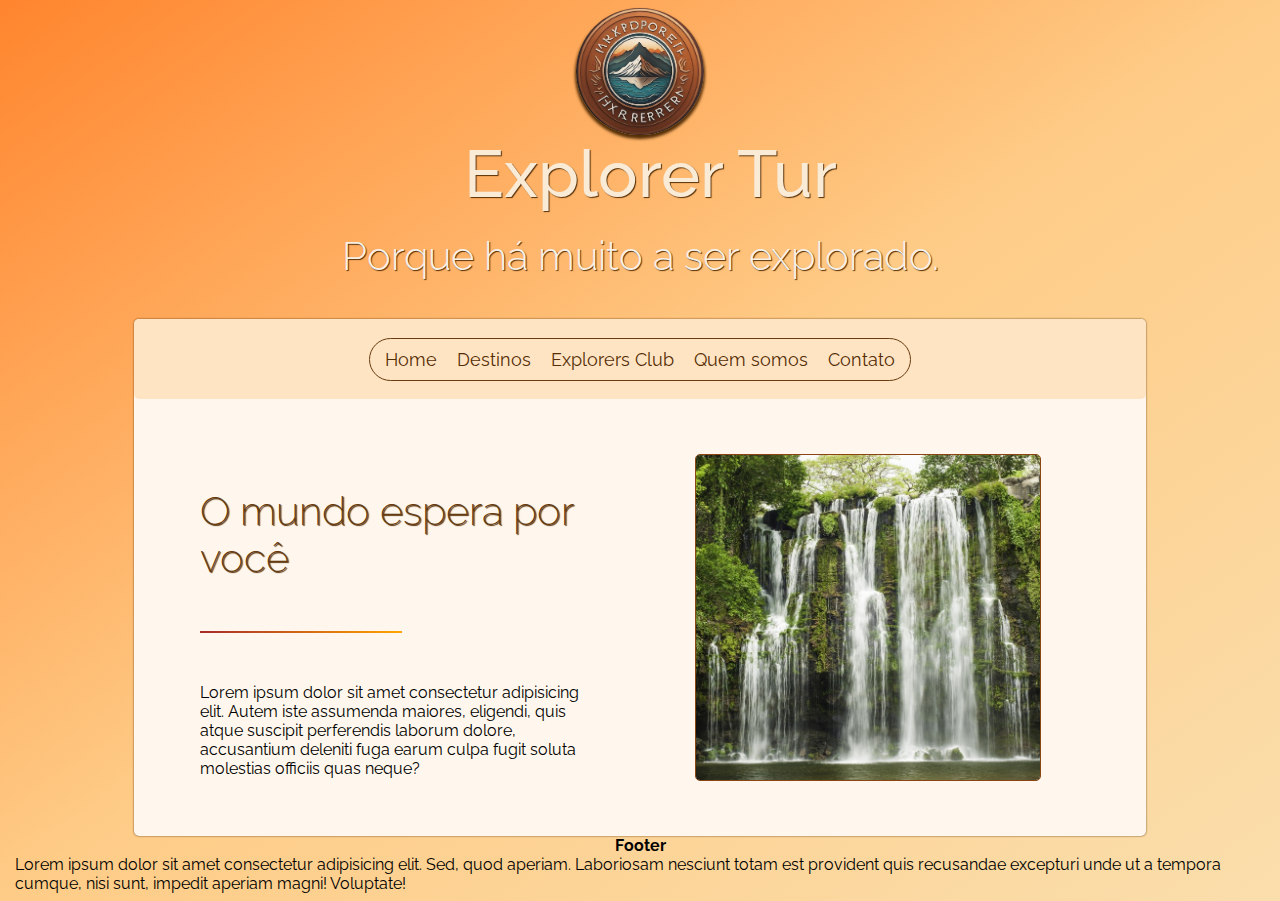
==== index.html @ 9e2aa5dc "Section 1" ====
<!DOCTYPE html>
<html lang="en">
<head>
  <meta charset="UTF-8">
  <meta http-equiv="X-UA-Compatible" content="IE=edge">
  <meta name="viewport" content="width=device-width, initial-scale=1.0">
  <link rel="preconnect" href="https://fonts.googleapis.com">
  <link rel="preconnect" href="https://fonts.gstatic.com" crossorigin>
  <link href="https://fonts.googleapis.com/css2?family=Raleway:ital,wght@0,100;0,200;0,300;0,400;0,500;0,600;0,700;1,100;1,200;1,300&display=swap" rel="stylesheet">
  <link rel = "stylesheet" href="style.css">
  <title>Exlplorer Tur, conectando destinos e exploradores</title>
</head>
<body>
  <header>
    <div class="caixalogo">
     <img class="logo" src="files/342042664.jpg" alt="Exlplorer Tur">
    </div>
    <h1>Explorer Tur</h1>
    <h3>Porque há muito a ser explorado.</h3>
    <!--<nav class="caixanav">
        <ul>
          <a href="index.html"><li>Home</li></a>
          <a href="destinos.html"><li>Destinos</li></a>
          <a href="ClubMak/clube.html"><li>Explorers Club</li></a>
          <a href="quemsomos.html"><li>Quem somos</li></a>
          <a href="contato.html"><li>Contato</li></a>
        </ul>
    </nav>-->
  </header> 
  <main>
    <div class="menutop">
      <nav class="caixanav">
        <ul>
          <a href="index.html"><li>Home</li></a>
          <a href="destinos.html"><li>Destinos</li></a>
          <a href="ClubMak/clube.html"><li>Explorers Club</li></a>
          <a href="quemsomos.html"><li>Quem somos</li></a>
          <a href="contato.html"><li>Contato</li></a>
        </ul>
    </nav>
    </div>
    <section class="sec1">
      <h2>O mundo espera por você</h2>
      <hr class="linha" width="50%">
      <p>
        Lorem ipsum dolor sit amet consectetur adipisicing elit. Autem iste assumenda maiores, eligendi, quis atque suscipit perferendis laborum dolore, accusantium deleniti fuga earum culpa fugit soluta molestias officiis quas neque?
      </p>
    </section>
    <section class="sec2">
      <div class="divimg1">
        <img class="img1sec2" src="files/costa-rica-a-opcaorec.jpeg">
      </div>
    </section>
  </main>
  <footer>
    <h4>Footer</h4>
    <p>Lorem ipsum dolor sit amet consectetur adipisicing elit. Sed, quod aperiam. Laboriosam nesciunt totam est provident quis recusandae excepturi unde ut a tempora cumque, nisi sunt, impedit aperiam magni! Voluptate!
    </p>
  </footer>
</body>
</html>
---- style.css ----
header {
    display: flex;
    flex-direction: column;
    align-items: center;
}

.caixalogo{
    display: flex;
    overflow: hidden;
    width: 20%;
    border-radius: 100%;
    box-shadow: 0 3px 3px 1px rgb(85, 46, 6);
}
.logo{
    width: 100%;
}
.caixanav {
    display: flex;
    align-items: center;
}

body {
    font-family: 'raleway', sans-serif;
    display: flex;
    flex-direction: column;
    align-items: center;
    background-image: linear-gradient(to top left, rgb(250, 222, 172), rgb(254, 204, 135), rgb(255, 133, 46));
    background-size: cover;
    margin: 8px;
}
.menutop {
    margin-bottom: 30px;
    display: flex;
    justify-content: center;
    background: bisque;
    border-radius: 5px;
    width: 100%;
    height: 80px;
   /* border: solid red; */
}
main {
    display: flex;
    max-width: 80%;
    margin-top: 40px;
    flex-wrap: wrap;
    justify-content: space-evenly;
    align-items: center;
    background: rgb(255, 247, 237);
    border-radius: 5px;
    box-shadow: 0 0 2px rgb(85, 46, 6);
}
a {
    text-decoration: none;
    color:rgb(85, 46, 6)
}
li:hover{
    background-color: rgb(102, 56, 9);
    border-radius: 15px;
    color: antiquewhite;
    transition: 100ms;
}
li:active {
    color:yellow;
    background-color:cornflowerblue;
    transition: 100ms;
}
/*
h3, h2, h4, h5, p, nav {
    font-family: Arial, Helvetica, sans-serif;
}*/
/*nav {
    display: flex;
    font-size: 14px;
    border: solid red;
}*/
ul {
    padding: 5px;
    list-style-type: none;
    display: flex;
    flex-wrap: wrap;
    border-radius: 25px;
    border: solid rgb(103, 59, 15);
    border-width: 1px;
}
li {
    font-size: 18px;
    padding-top: 3px;
    padding-bottom: 3px;
    padding-left: 5px;
    padding-right: 5px;
    color: rgb(85, 46, 6);
    margin-top: 2px;
    margin-bottom: 2px;
    margin-left: 5px;
    margin-right: 5px;
}
.sec1 {
    margin: 25px;
    display: flex;
    flex-direction: column;
    width: 40%;
    height: auto;
}

.linha {
    border: 0;
    height: 2px;
    background-image: linear-gradient(to right, brown, orange);
    margin-top: 50px;
    margin-bottom: 50px;
}
/*
.imgsec1 {
    max-width: 100%;
}*/

.img1sec2 {
    max-width: 100%;
}
/*
.img2sec2 {
    max-width: 100%;
}*/

.sec2 {
    margin: 15px;
    padding: 10px;
    display: flex;
    justify-content: space-between;
    flex-wrap: wrap;
    width: 40%;
    height: auto;
}

.divimg1{
    display: flex;
    margin-bottom: 30px;
    width: 90%;
    height: fit-content;
    border-radius: 5px;
    border: solid saddlebrown;
    border-width: 1px;
    overflow: hidden;
}
/*
.divimg2{
    display: flex;
    margin-bottom: 30px;
    width: 45%;
    height: fit-content;
    border-radius: 15px;
    border: solid rgb(85, 46, 6);
    overflow: hidden;
}*/

/*Destinos*/

/* .dest1 {
    margin: 20px;
    display: flex;
    border: solid green;
    width: 250px;
    height: 400px;
    border-radius: 15px;
}
.dest2 {
    margin: 20px;
    display: flex;
    border: solid green;
    width: 250px;
    height: 400px;
    border-radius: 15px;
}
.dest3 {
    margin: 20px;
    display: flex;
    border: solid green;
    width: 250px;
    height: 400px;
    border-radius: 15px;
} */



/* Carousel*/

* {
    margin: 0;
    padding: 0;
    box-sizing: border-box;
}

.container{
    position: relative;
    padding: 15px;
    max-width: 650px;
    margin: 0 auto;
}

.galeria-wrapper {
    overflow-x: auto;
  }

.galeria {
display: flex;
flex-flow: row nowrap;
gap: 15px;
}

.arrow-left,
.arrow-right {
    position: absolute;
    top: 0;
    left: 0;
    right: auto;
    bottom: 0;
    font-size: 20px;
    line-height: 250px;
    width: 40px;
    color: #b0b68d;
    cursor: pointer;
    border: none;
    background: linear-gradient(to left,transparent 0%, black 200);
}

.arrow-right {
    left: auto;
    right: 0;
    background: linear-gradient(to right,transparent 0%, black 200);
    opacity: 0.1;
    transition: all 600ms ease-in-out;
}

.arrow-left:hover, 
    .arrow-right:hover{
    opacity: 5;
    }

.item {
    width: 350px;
    height: 320px;
    flex-shrink: 0;
    transition: all 600ms ease-in-out;
    opacity: 0.3;
    
}

.current-item {
    opacity: 1;
  }

  .galeria-wrapper::-webkit-scrollbar {
    display: none;
  }

/* fim carousel */

.quemsomos {
    margin: 20px;
    padding: 20px;
    display: flex;
    flex-direction: column;
    width: 50%;
    height: auto;
    border-radius: 15px;
    border: solid saddlebrown;
}

.imgqs {
    margin-bottom: 20px;
}

.contato {
    display: flex;
    flex-direction: column;
    margin-top: 40px;
    flex-wrap: wrap;
    justify-content: center;
    align-items: flex-start;
}

.titcont {
    margin-left: 15px;
    padding: 20px;
}

/*Form contato */

form {
    font-size: 15px;
    margin: 20px;
    padding: 15px;
    background-color: rgb(171, 77, 43);
    max-width: 500px;
    border-radius: 15px;
}

h1 {
    font-size: 66px;
    font-weight: 500;
    margin-bottom: 20px;
    margin-left: 20px;
    color: antiquewhite;
    text-shadow: 1px 1px 1px rgb(85, 46, 6);
}
h2 {
    font-size: 40px;
    font-weight: 200;
    color: rgb(103, 59, 15);
    text-shadow: 1px 1px 1px rgb(85, 46, 6);
}
h3 {
    font-size: 40px;
    font-weight: 300;
    color: rgb(247, 240, 230);
    text-shadow: 1px 1px 1px rgb(85, 46, 6);
}

input, textarea {
    width: 200px;
    padding: 10px;
    color: black;
    margin-left: 20px;
    margin-top: 10px;
    border-radius: 5px;
    border-radius: 5px;
    border: 1px solid;
}

input:hover, textarea:hover, input:focus, textarea:focus {
    border-color: #000066;
    box-shadow: 5px 0px 9px cornflowerblue;
    background-color: gold;
    color: black;
    font-weight: bold;
}

.enviar {
    background-color: antiquewhite;
    height: 40px;
    width: 100px;
    font-weight: bold;
    border-radius: 5px;
    -webkit-border-radius: 5px;
    -moz-border-radius: 5px;
    border: 1px solid;
    color: black;
}

textarea {
    width: 400px;
    height: 120px;
    line-height: 20px;
    max-width: 400px;
}

form label {
    margin-left: 20px;
    color: #FFFFFF;
    font-weight: bold;
}

/* Fim form contato*/

footer {
    display: flex;
    flex-direction: column;
    align-items: center;
    max-width: 1250px;
    display: flex;
}
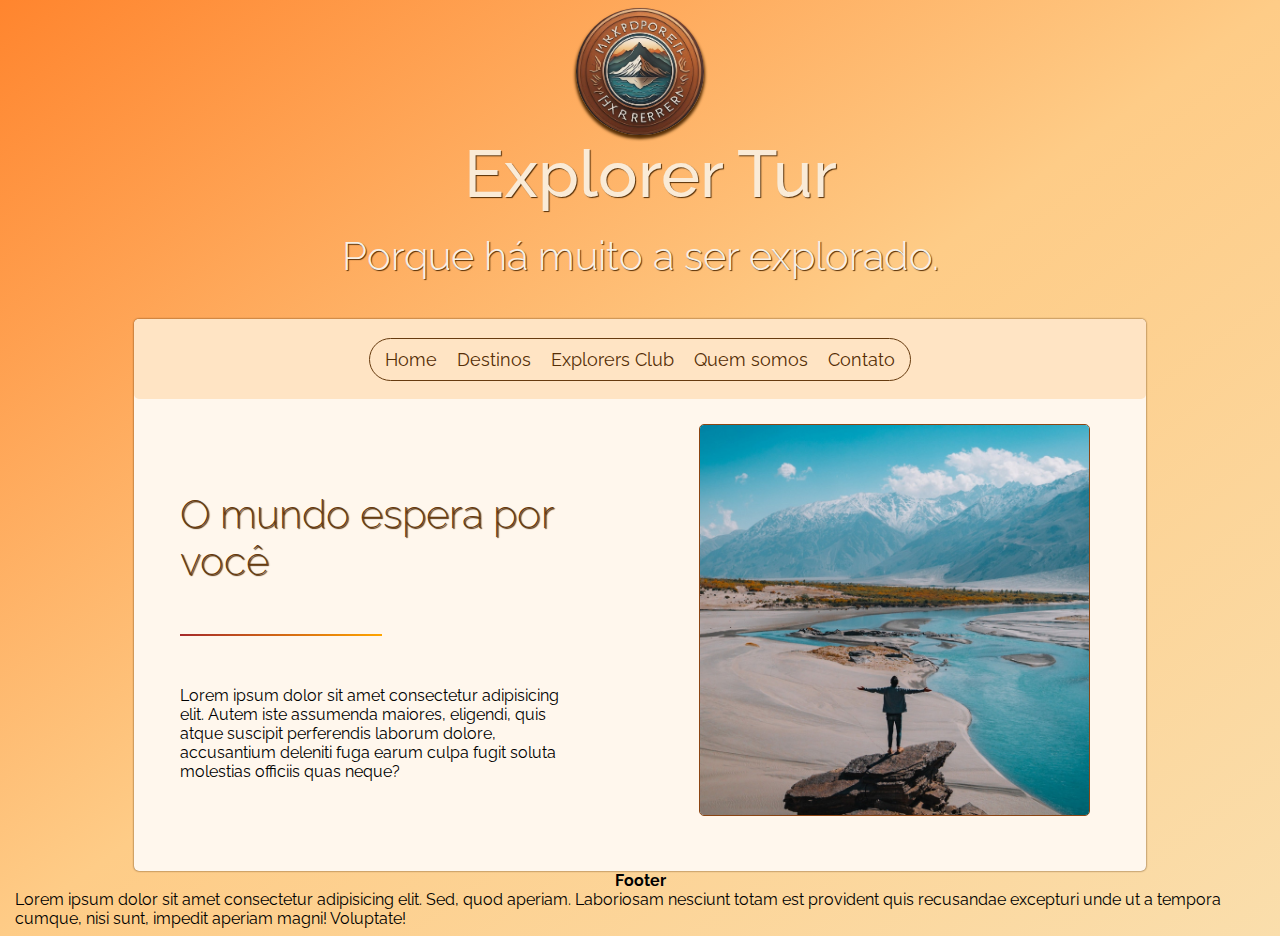
==== commit 98b81613: "Novo conteúdo" ====
--- a/index.html
+++ b/index.html
@@ -48,7 +48,7 @@
     </section>
     <section class="sec2">
       <div class="divimg1">
-        <img class="img1sec2" src="files/costa-rica-a-opcaorec.jpeg">
+        <img class="img1sec2" src="files/nature-2990060quad.jpg">
       </div>
     </section>
   </main>
--- a/style.css
+++ b/style.css
@@ -29,7 +29,6 @@
     margin: 8px;
 }
 .menutop {
-    margin-bottom: 30px;
     display: flex;
     justify-content: center;
     background: bisque;
@@ -95,7 +94,7 @@
     margin-right: 5px;
 }
 .sec1 {
-    margin: 25px;
+    margin: 15px;
     display: flex;
     flex-direction: column;
     width: 40%;
@@ -126,9 +125,9 @@
     margin: 15px;
     padding: 10px;
     display: flex;
-    justify-content: space-between;
+    justify-content: flex-end;
     flex-wrap: wrap;
-    width: 40%;
+    width: 45%;
     height: auto;
 }
 
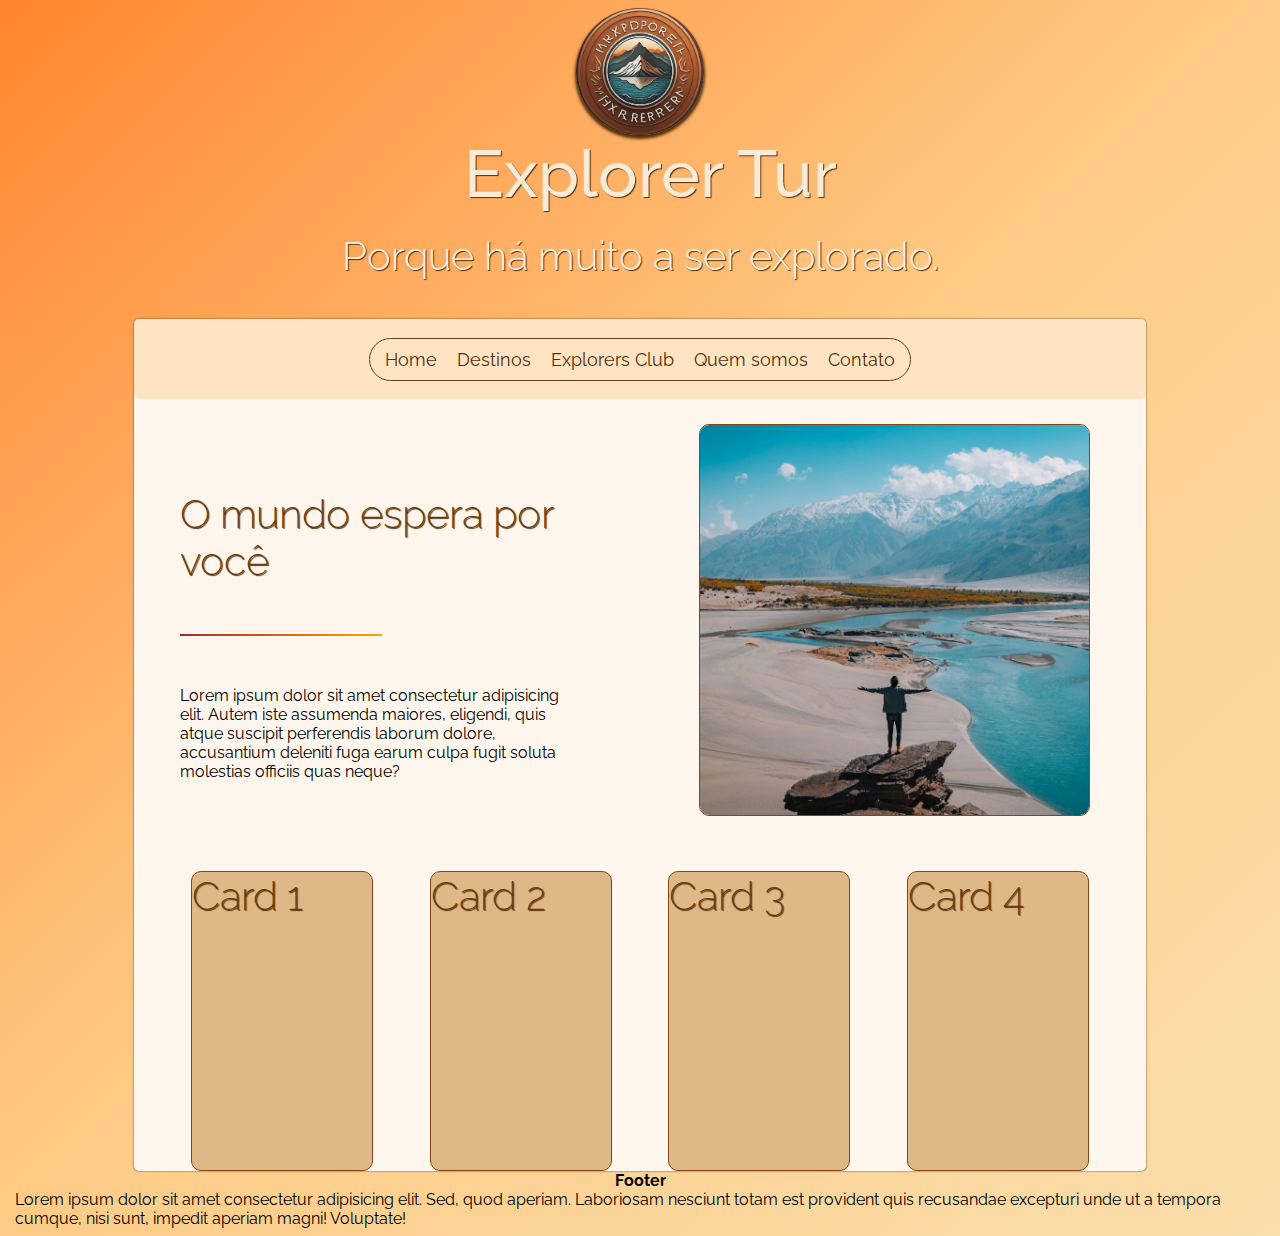
==== commit 2bffec97: "Cards" ====
--- a/index.html
+++ b/index.html
@@ -37,7 +37,7 @@
           <a href="quemsomos.html"><li>Quem somos</li></a>
           <a href="contato.html"><li>Contato</li></a>
         </ul>
-    </nav>
+     </nav>
     </div>
     <section class="sec1">
       <h2>O mundo espera por você</h2>
@@ -48,7 +48,21 @@
     </section>
     <section class="sec2">
       <div class="divimg1">
-        <img class="img1sec2" src="files/nature-2990060quad.jpg">
+        <img class="img1sec2" src="files/nature-2990060quad.jpg" alt ="O mundo te espera">
+      </div>
+    </section>
+    <section class="sec3">
+      <div class="divsec3">
+        <h2>Card 1</h2>
+      </div>
+      <div class="divsec3">
+        <h2>Card 2</h2>
+      </div>
+      <div class="divsec3">
+        <h2>Card 3</h2>
+      </div>
+      <div class="divsec3">
+        <h2>Card 4</h2>
       </div>
     </section>
   </main>
--- a/style.css
+++ b/style.css
@@ -136,10 +136,26 @@
     margin-bottom: 30px;
     width: 90%;
     height: fit-content;
-    border-radius: 5px;
+    border-radius: 10px;
     border: solid saddlebrown;
     border-width: 1px;
     overflow: hidden;
+}
+
+.sec3 {
+    display: flex;
+    justify-content: space-evenly;
+    width: 100%;
+}
+
+.divsec3 {
+    display: flex;
+    background: burlywood;
+    width: 18%;
+    height: 300px;
+    border: solid saddlebrown;
+    border-width: 1px;
+    border-radius: 10px;
 }
 /*
 .divimg2{
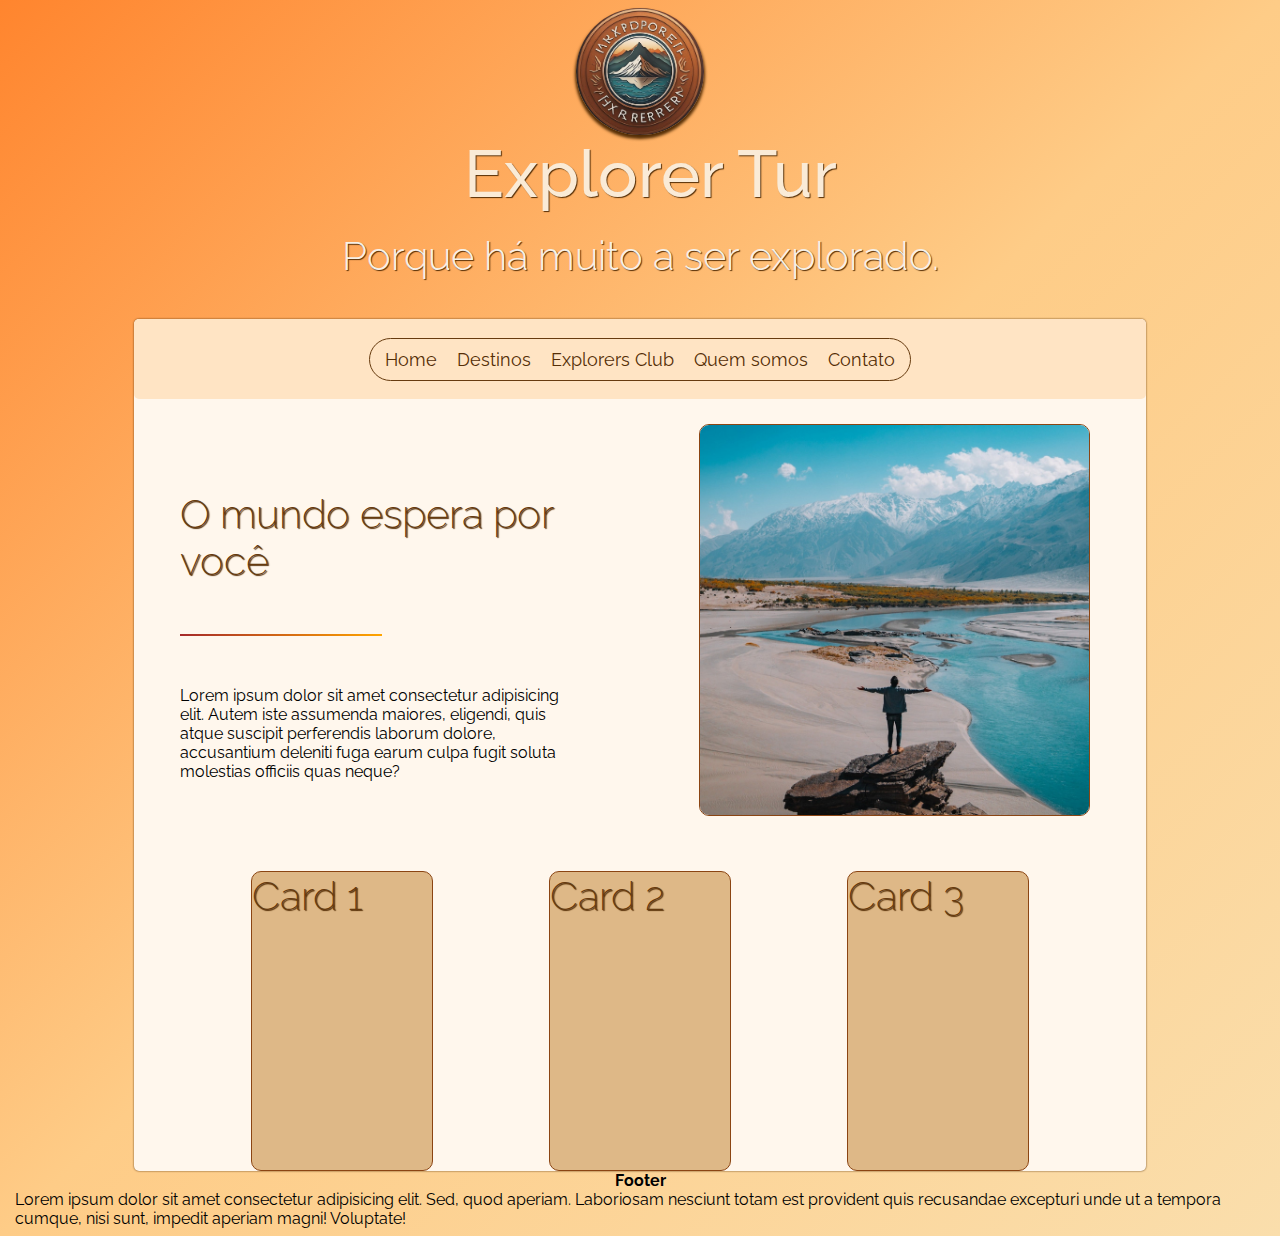
==== commit 2803e813: "Link" ====
--- a/index.html
+++ b/index.html
@@ -1,5 +1,5 @@
 <!DOCTYPE html>
-<html lang="en">
+<html lang="ptbr">
 <head>
   <meta charset="UTF-8">
   <meta http-equiv="X-UA-Compatible" content="IE=edge">
@@ -33,7 +33,7 @@
         <ul>
           <a href="index.html"><li>Home</li></a>
           <a href="destinos.html"><li>Destinos</li></a>
-          <a href="ClubMak/clube.html"><li>Explorers Club</li></a>
+          <a href="explorersclub.html"><li>Explorers Club</li></a>
           <a href="quemsomos.html"><li>Quem somos</li></a>
           <a href="contato.html"><li>Contato</li></a>
         </ul>
@@ -61,9 +61,6 @@
       <div class="divsec3">
         <h2>Card 3</h2>
       </div>
-      <div class="divsec3">
-        <h2>Card 4</h2>
-      </div>
     </section>
   </main>
   <footer>
--- a/style.css
+++ b/style.css
@@ -156,6 +156,15 @@
     border: solid saddlebrown;
     border-width: 1px;
     border-radius: 10px;
+}
+
+.sec1exp {
+    display: flex;
+    flex-wrap: wrap;
+    justify-content: center;
+    align-items: center;
+    width: 100em;
+    height: 700px;
 }
 /*
 .divimg2{
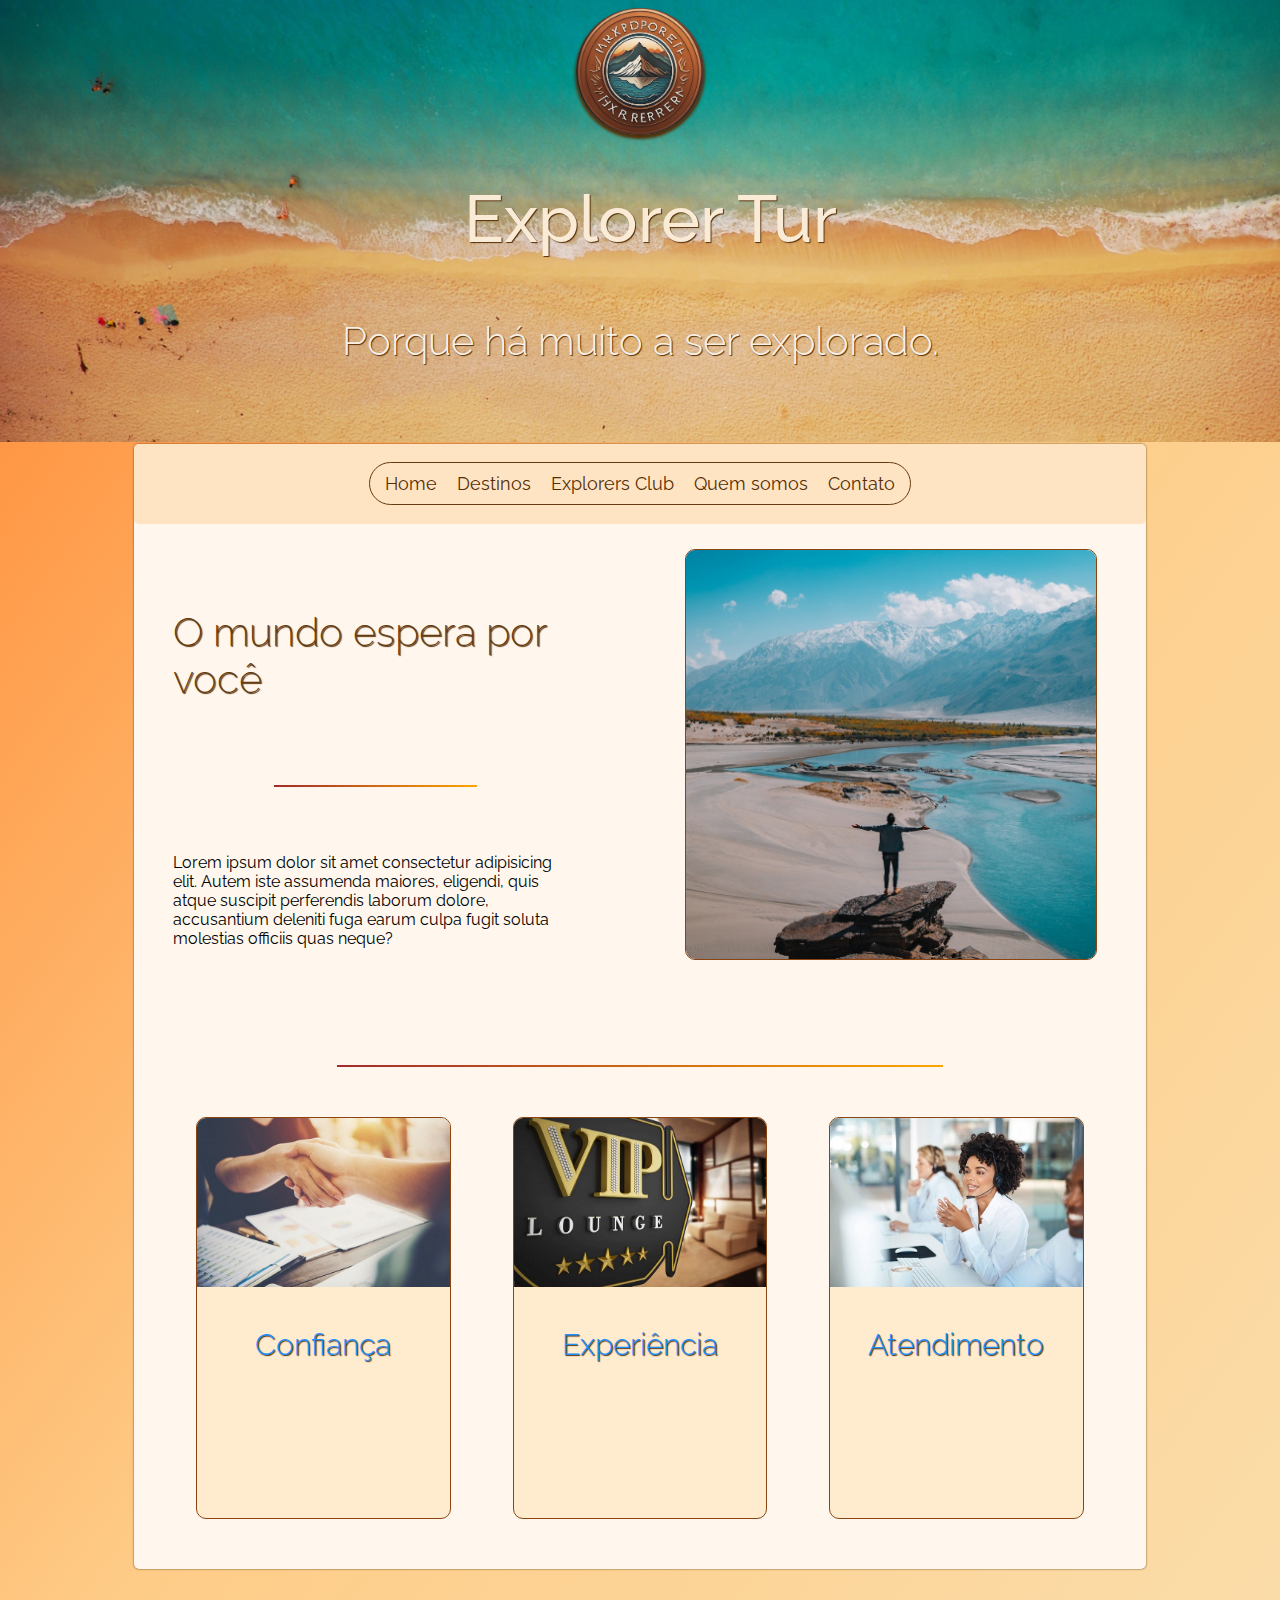
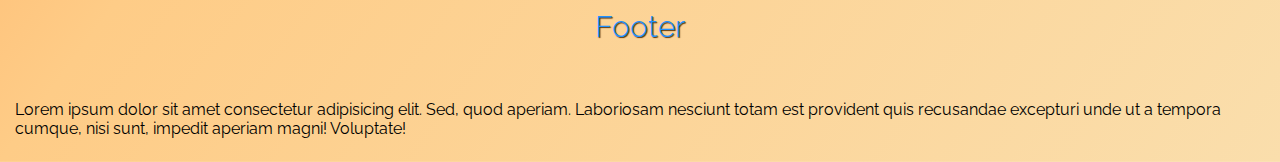
==== commit e511b928: "Cards" ====
--- a/index.html
+++ b/index.html
@@ -48,18 +48,22 @@
     </section>
     <section class="sec2">
       <div class="divimg1">
-        <img class="img1sec2" src="files/nature-2990060quad.jpg" alt ="O mundo te espera">
+        <img class="img1sec2" src="files/nature-2990060quad.jpg" alt="O mundo te espera">
       </div>
     </section>
+    <hr class="linha" width="60%">
     <section class="sec3">
       <div class="divsec3">
-        <h2>Card 1</h2>
+        <img class="imgcard" src="files/Veja-como-facilitar.jpg" alt="Confiança">
+        <h4>Confiança</h4>
       </div>
       <div class="divsec3">
-        <h2>Card 2</h2>
+        <img class="imgcard" src="files/sala-vip-aeroportord.png" alt="Experiência">
+        <h4>Experiência</h4>
       </div>
       <div class="divsec3">
-        <h2>Card 3</h2>
+        <img class="imgcard" src="files/Atendimento.jpg" alt="Atendimento">
+        <h4>Atendimento</h4>
       </div>
     </section>
   </main>
--- a/style.css
+++ b/style.css
@@ -24,8 +24,10 @@
     display: flex;
     flex-direction: column;
     align-items: center;
-    background-image: linear-gradient(to top left, rgb(250, 222, 172), rgb(254, 204, 135), rgb(255, 133, 46));
-    background-size: cover;
+    background-image: url(files/beach-832346rec2.jpg), linear-gradient(to top left, rgb(250, 222, 172), rgb(254, 204, 135), rgb(255, 133, 46));;
+    background-size: contain;
+    background-repeat: no-repeat;
+    background-position: top, bottom;
     margin: 8px;
 }
 .menutop {
@@ -150,12 +152,20 @@
 
 .divsec3 {
     display: flex;
-    background: burlywood;
-    width: 18%;
-    height: 300px;
+    flex-direction: column;
+    margin-bottom: 50px;
+    align-items: center;
+    background: blanchedalmond;
+    width: 25%;
+    height: 400px;
     border: solid saddlebrown;
     border-width: 1px;
     border-radius: 10px;
+    overflow: hidden;
+}
+
+.imgcard {
+    max-width: 100%;
 }
 
 .sec1exp {
@@ -208,11 +218,11 @@
 
 /* Carousel*/
 
-* {
+/* {
     margin: 0;
     padding: 0;
     box-sizing: border-box;
-}
+}*/
 
 .container{
     position: relative;
@@ -340,6 +350,13 @@
     text-shadow: 1px 1px 1px rgb(85, 46, 6);
 }
 
+h4 {
+    font-size: 30px;
+    font-weight: 300;
+    color:dodgerblue;
+    text-shadow: 1px 1px 1px rgb(85, 46, 6);
+}
+
 input, textarea {
     width: 200px;
     padding: 10px;
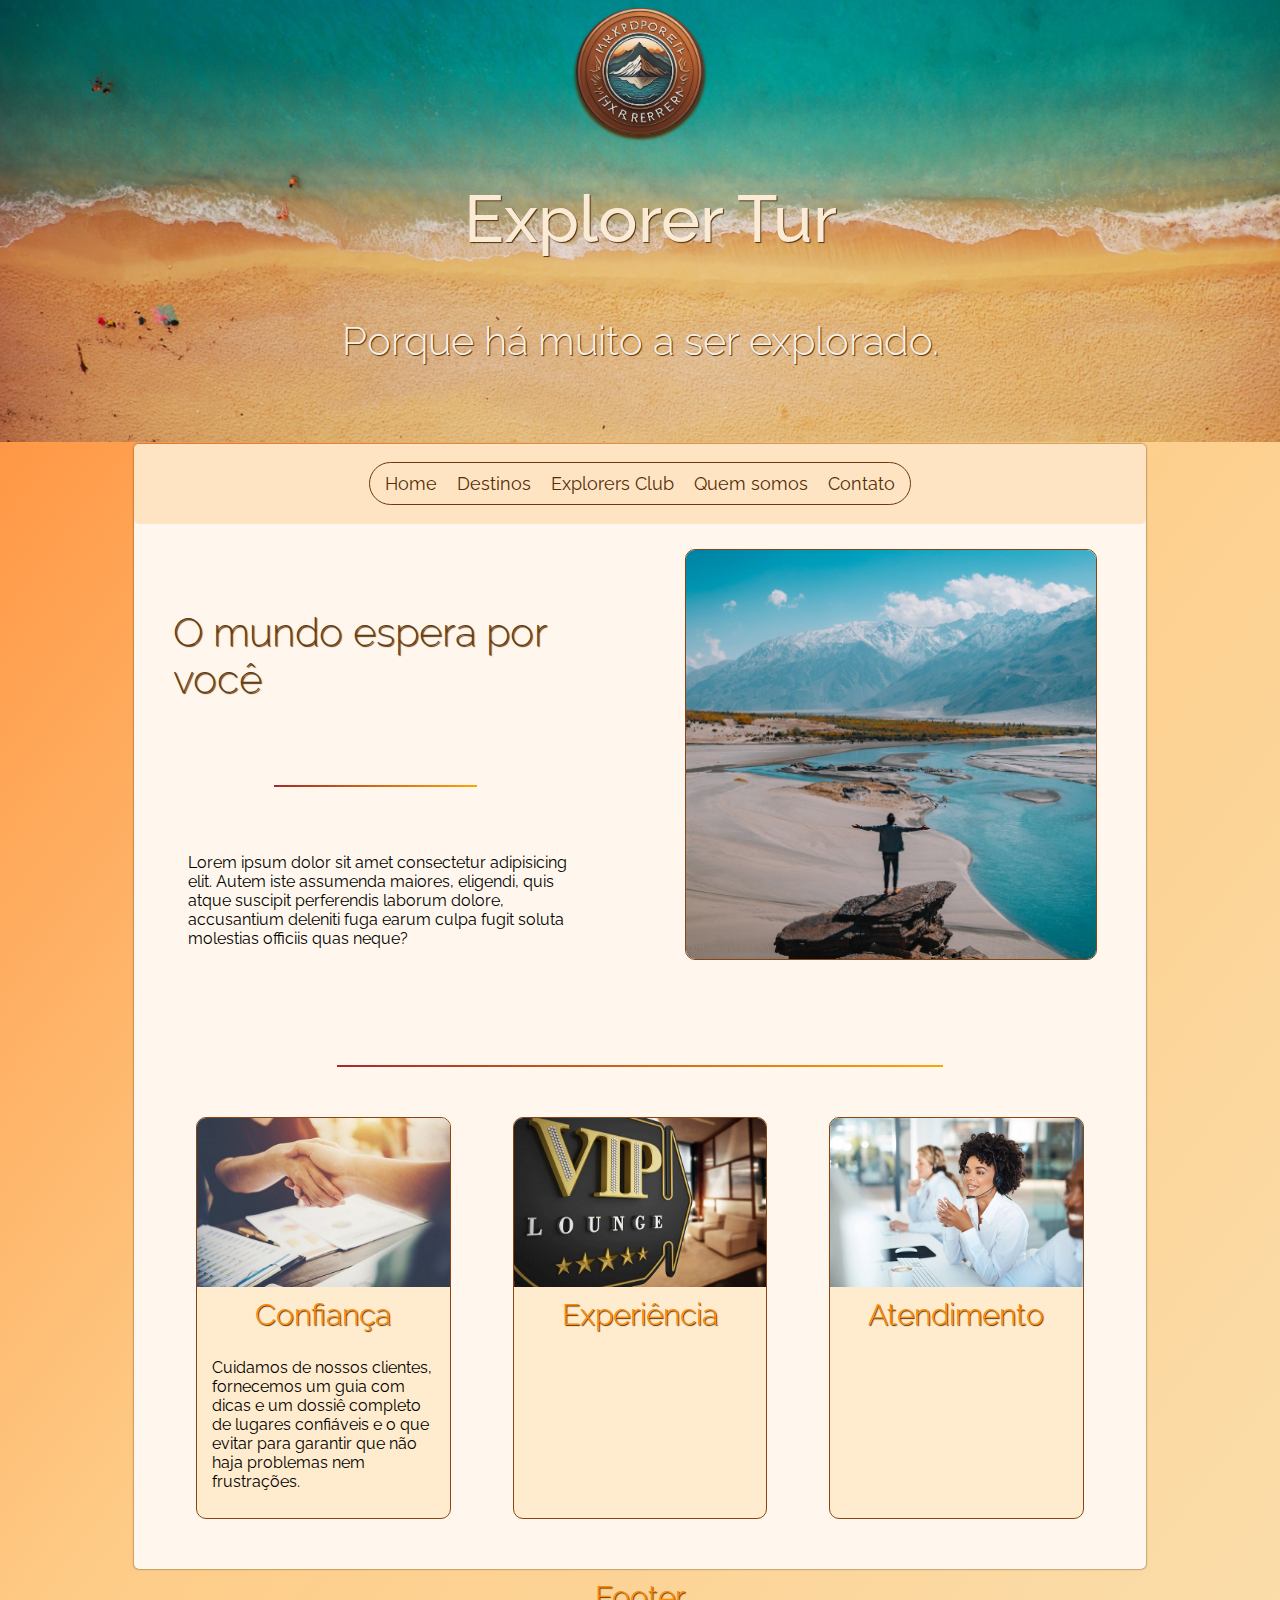
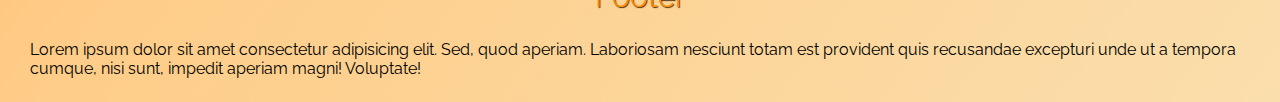
==== commit 514969bb: "TextoCard1" ====
--- a/index.html
+++ b/index.html
@@ -56,6 +56,9 @@
       <div class="divsec3">
         <img class="imgcard" src="files/Veja-como-facilitar.jpg" alt="Confiança">
         <h4>Confiança</h4>
+        <p>
+          Cuidamos de nossos clientes, fornecemos um guia com dicas e um dossiê completo de lugares confiáveis e o que evitar para garantir que não haja problemas nem frustrações.
+        </p>
       </div>
       <div class="divsec3">
         <img class="imgcard" src="files/sala-vip-aeroportord.png" alt="Experiência">
--- a/style.css
+++ b/style.css
@@ -351,10 +351,18 @@
 }
 
 h4 {
+    margin: 10px;
     font-size: 30px;
     font-weight: 300;
-    color:dodgerblue;
+    color: darkorange;
     text-shadow: 1px 1px 1px rgb(85, 46, 6);
+}
+
+p {
+    display: flex;
+    align-self:center;
+    margin-left: 15px;
+    margin-right: 10px;
 }
 
 input, textarea {
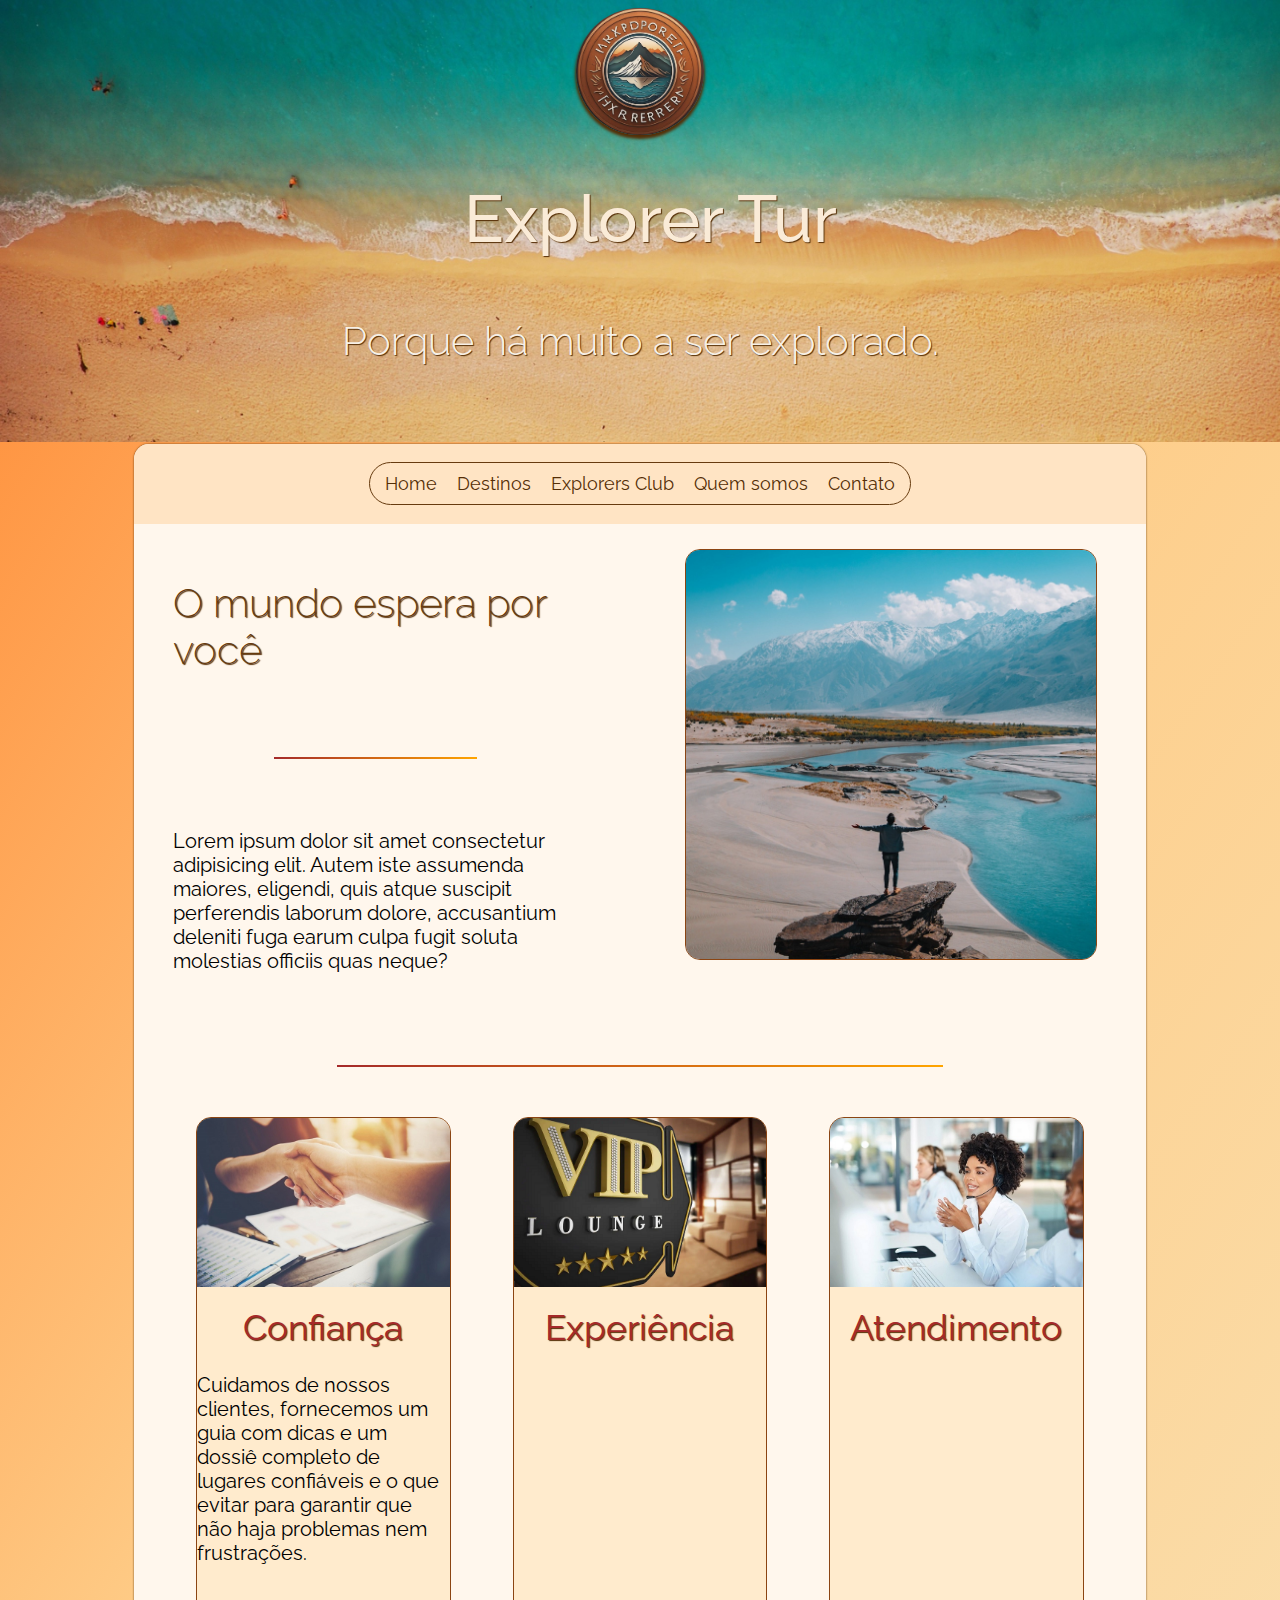
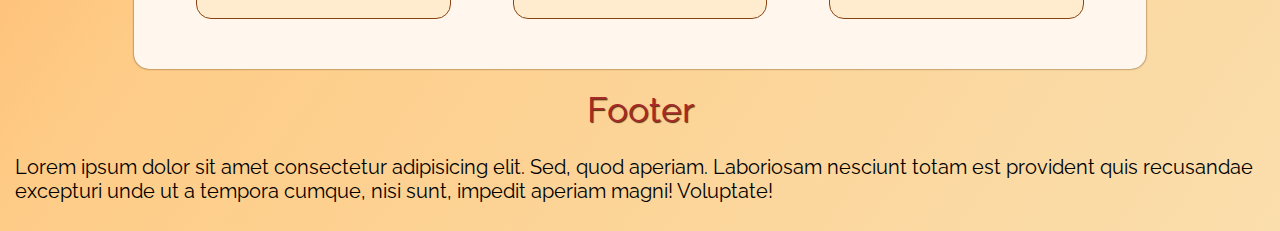
==== commit 5b5661c5: "Ajustes gerais" ====
--- a/index.html
+++ b/index.html
@@ -17,15 +17,6 @@
     </div>
     <h1>Explorer Tur</h1>
     <h3>Porque há muito a ser explorado.</h3>
-    <!--<nav class="caixanav">
-        <ul>
-          <a href="index.html"><li>Home</li></a>
-          <a href="destinos.html"><li>Destinos</li></a>
-          <a href="ClubMak/clube.html"><li>Explorers Club</li></a>
-          <a href="quemsomos.html"><li>Quem somos</li></a>
-          <a href="contato.html"><li>Contato</li></a>
-        </ul>
-    </nav>-->
   </header> 
   <main>
     <div class="menutop">
--- a/style.css
+++ b/style.css
@@ -34,7 +34,8 @@
     display: flex;
     justify-content: center;
     background: bisque;
-    border-radius: 5px;
+    border-top-left-radius: 15px;
+    border-top-right-radius: 15px;
     width: 100%;
     height: 80px;
    /* border: solid red; */
@@ -47,7 +48,7 @@
     justify-content: space-evenly;
     align-items: center;
     background: rgb(255, 247, 237);
-    border-radius: 5px;
+    border-radius: 15px;
     box-shadow: 0 0 2px rgb(85, 46, 6);
 }
 a {
@@ -138,7 +139,7 @@
     margin-bottom: 30px;
     width: 90%;
     height: fit-content;
-    border-radius: 10px;
+    border-radius: 15px;
     border: solid saddlebrown;
     border-width: 1px;
     overflow: hidden;
@@ -157,10 +158,10 @@
     align-items: center;
     background: blanchedalmond;
     width: 25%;
-    height: 400px;
+    height: 500px;
     border: solid saddlebrown;
     border-width: 1px;
-    border-radius: 10px;
+    border-radius: 15px;
     overflow: hidden;
 }
 
@@ -176,6 +177,76 @@
     width: 100em;
     height: 700px;
 }
+
+.destinos {
+    margin: 0 auto;
+    width: 100em;
+    padding: 30px;
+}
+
+.galeria {
+    display: grid;
+    gap: 25px;
+    grid-template-columns: repeat(auto-fit, minmax(300px, 1fr));
+}
+
+.box {
+    display: grid;
+    place-items: center;
+    border-radius: 15px;
+    aspect-ratio: 1/1;
+    background-color: bisque;
+    border: solid 1px brown;
+    overflow: hidden;
+    padding: 15px;
+    padding-right: 18px;
+}
+
+.desc {
+    display: none;
+}
+
+.caixaimg {
+    display: flex;
+    margin-top: 30px;
+    width: 100%;
+    border-radius: 10px;
+    border: solid 1px saddlebrown;
+    overflow: hidden;
+}
+.caixaimg img {
+    display: flex;
+    width: 100%;
+}
+.imgdest:target{
+    display:flex;
+    position: fixed;
+    width: 85%;
+    top: 7%;
+    left: 7%;
+    background: bisque;
+    border: solid 10px antiquewhite;
+    border-radius: 10px;
+}
+
+.imgdest:target .caixaimg{
+    margin: 0;
+    display: flex;
+    width: 100%;
+}
+
+.imgdest:target .desc{
+    display: block;
+    display: flex;
+    padding: 20px;
+    flex-direction: column;
+    align-items: center;
+    justify-content: space-evenly;
+    text-align: center;
+    width: 25%;
+}
+
+
 /*
 .divimg2{
     display: flex;
@@ -224,6 +295,7 @@
     box-sizing: border-box;
 }*/
 
+/*
 .container{
     position: relative;
     padding: 15px;
@@ -291,13 +363,15 @@
 
 .quemsomos {
     margin: 20px;
+    margin-top: 50px;
     padding: 20px;
     display: flex;
     flex-direction: column;
     width: 50%;
     height: auto;
     border-radius: 15px;
-    border: solid saddlebrown;
+    border: 1px solid saddlebrown;
+    background: antiquewhite;
 }
 
 .imgqs {
@@ -351,18 +425,16 @@
 }
 
 h4 {
-    margin: 10px;
-    font-size: 30px;
-    font-weight: 300;
-    color: darkorange;
+    margin: 5px;
+    margin-top: 20px;
+    font-size: 35px;
+    font-weight: 400;
+    color: brown;
     text-shadow: 1px 1px 1px rgb(85, 46, 6);
 }
 
 p {
-    display: flex;
-    align-self:center;
-    margin-left: 15px;
-    margin-right: 10px;
+    font-size: 20px;
 }
 
 input, textarea {
@@ -409,6 +481,37 @@
     font-weight: bold;
 }
 
+/*Dinânicos*/
+
+.required-popup::after {
+    content: "*Campo obrigatório";
+    position: absolute;
+    top: 0;
+    right: 0;
+    color: #DFDFDF;
+    font-size: .65rem;
+    padding: .2rem .3rem;
+    width: auto;
+    display: block;
+    background-color: #202020;
+  }
+  
+  input.error {
+    border: solid 2px #992020;
+    background-color: #CCBBBB;
+    color: #662020;
+  }
+  
+  input.correct {
+    background-color: #BBCCBB;
+    border: solid 2px #206620;
+    color: #206620;
+  }
+  
+  .visible {
+    display: none;
+  }
+
 /* Fim form contato*/
 
 footer {
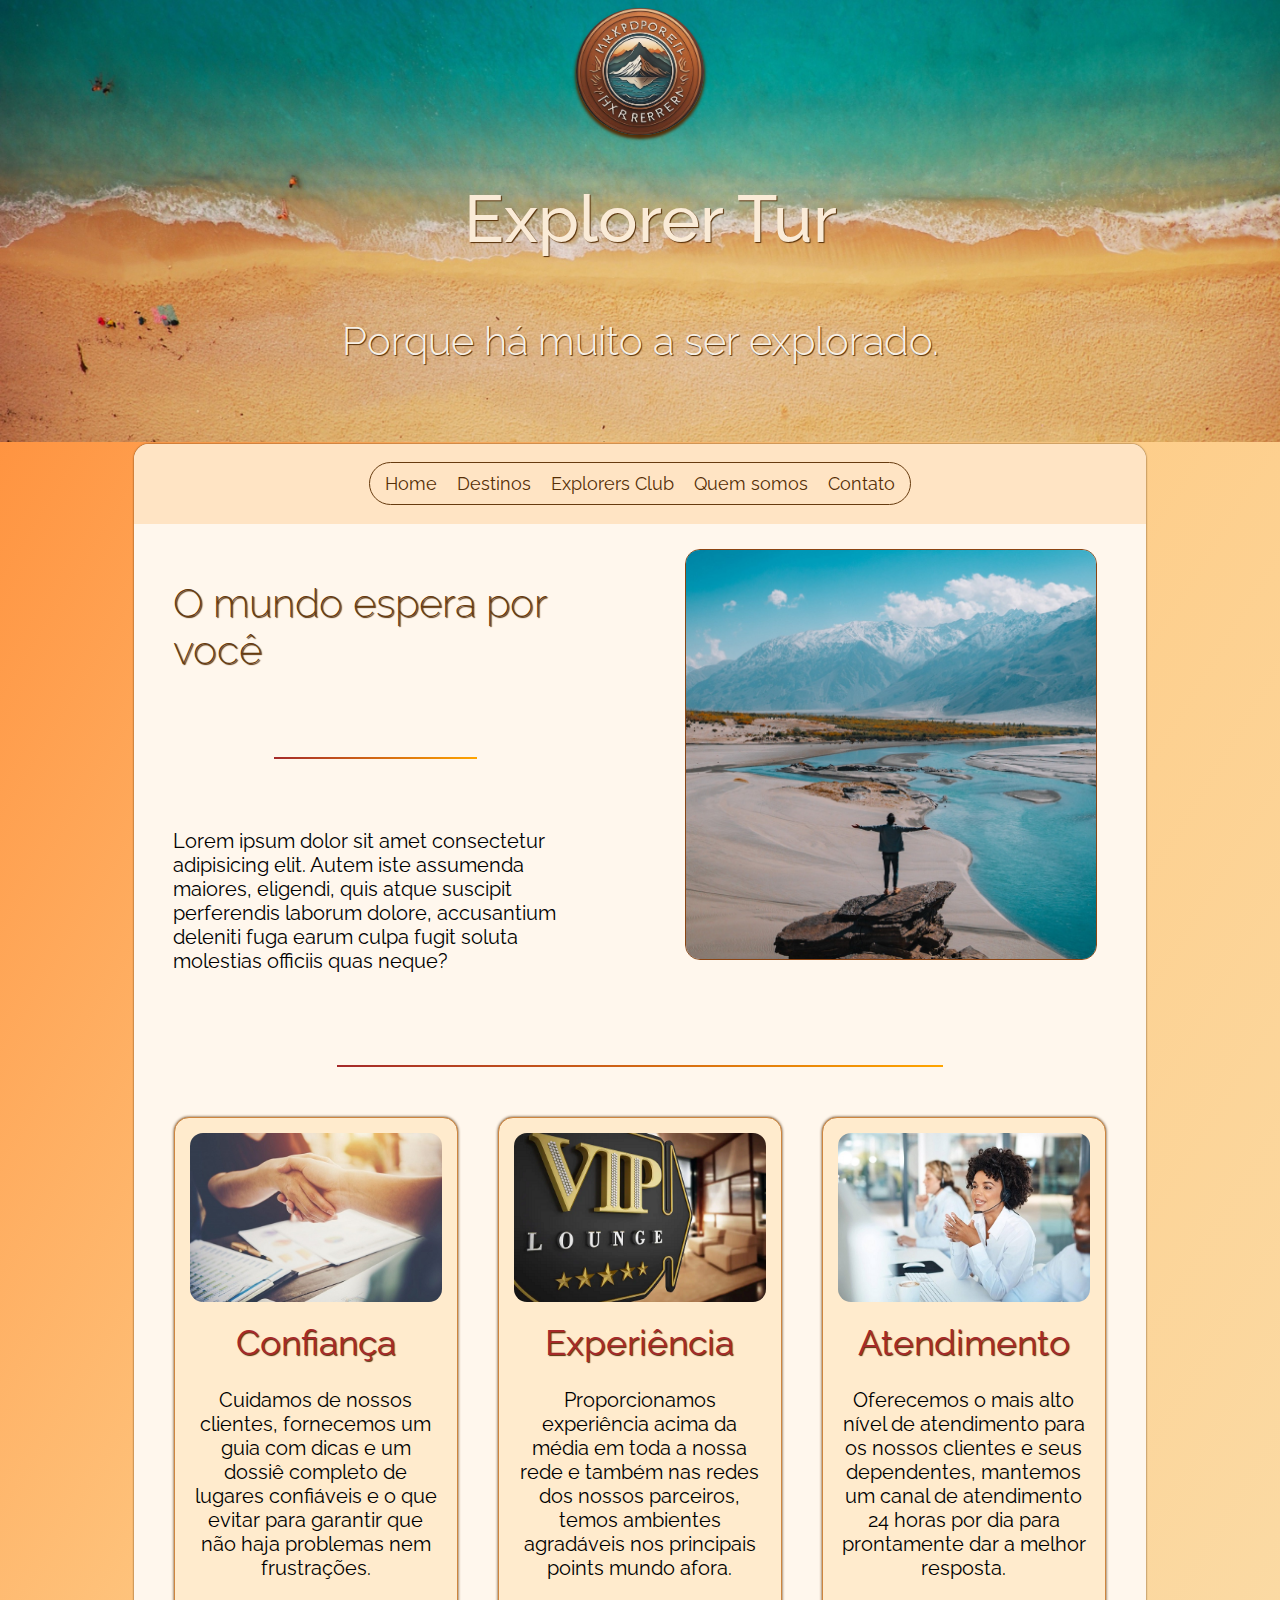
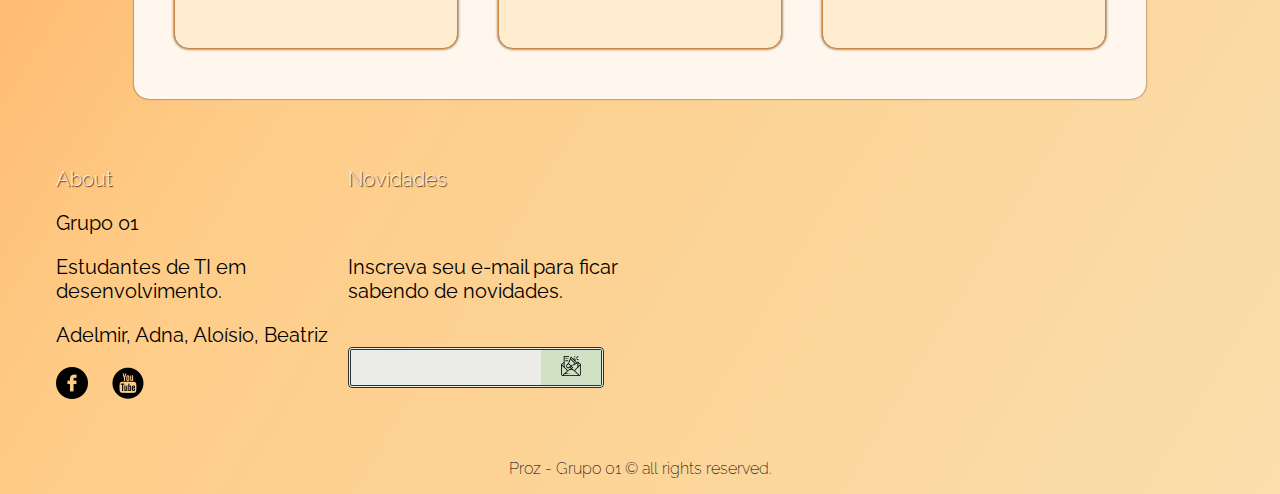
==== commit cd2b39d5: "Ajustes finais" ====
--- a/index.html
+++ b/index.html
@@ -54,17 +54,51 @@
       <div class="divsec3">
         <img class="imgcard" src="files/sala-vip-aeroportord.png" alt="Experiência">
         <h4>Experiência</h4>
+        <p>
+          Proporcionamos experiência acima da média em toda a nossa rede e também nas redes dos nossos parceiros, temos ambientes agradáveis nos principais points mundo afora.
+        </p>
       </div>
       <div class="divsec3">
         <img class="imgcard" src="files/Atendimento.jpg" alt="Atendimento">
         <h4>Atendimento</h4>
+        <p>
+          Oferecemos o mais alto nível de atendimento para os nossos clientes e seus dependentes, mantemos um canal de atendimento 24 horas por dia para prontamente dar a melhor resposta. 
+        </p>
       </div>
     </section>
   </main>
   <footer>
-    <h4>Footer</h4>
-    <p>Lorem ipsum dolor sit amet consectetur adipisicing elit. Sed, quod aperiam. Laboriosam nesciunt totam est provident quis recusandae excepturi unde ut a tempora cumque, nisi sunt, impedit aperiam magni! Voluptate!
-    </p>
-  </footer>
+    <div id="footer_content">
+        <div id="footer_contacts">
+            <h3 class="titulofooter">About</h3>
+            <p class="footer__contacts_name">Grupo 01</p>
+            <p class="footer__contacts_descri">Estudantes de TI em desenvolvimento.</p>
+            <p class="footer__contacts_text">Adelmir, Adna, Aloísio, Beatriz </p>
+
+            <div id="footer_social_media">
+                <a href="#"><img src="./imagens/facebook.png"/></a>
+                <a href="#"><img src="./imagens/youtube.png"/></a>
+            </div>
+        </div>
+
+        <div id="footer_subscribe">
+          <h3 class="titulofooter">Novidades</h3>
+            <p>
+                Inscreva seu e-mail para ficar sabendo de novidades.
+            </p>
+
+            <div id="input_group">
+                <input type="email" id="email">
+                <button>
+                <div><img src="./imagens/iconemail.png" height="20px" width="20PX"/></div>      
+                </button>
+            </div>
+        </div>
+    </div>
+
+    <div id="footer_copyright">
+        Proz - Grupo 01 &#169 all rights reserved.
+    </div>
+</footer>  
 </body>
 </html>--- a/style.css
+++ b/style.css
@@ -155,14 +155,21 @@
     display: flex;
     flex-direction: column;
     margin-bottom: 50px;
-    align-items: center;
+    padding: 15px;
+    align-items: center;
+    text-align: center;
     background: blanchedalmond;
     width: 25%;
     height: 500px;
-    border: solid saddlebrown;
+    border: solid peru;
     border-width: 1px;
     border-radius: 15px;
     overflow: hidden;
+    box-shadow: 0 0 3px rgb(85, 46, 6);
+}
+
+.divsec3 img {
+    border-radius: 13px;
 }
 
 .imgcard {
@@ -196,10 +203,11 @@
     border-radius: 15px;
     aspect-ratio: 1/1;
     background-color: bisque;
-    border: solid 1px brown;
+    border: solid 1px burlywood;
     overflow: hidden;
     padding: 15px;
     padding-right: 18px;
+    box-shadow: 0 0 3px rgb(85, 46, 6);
 }
 
 .desc {
@@ -227,6 +235,7 @@
     background: bisque;
     border: solid 10px antiquewhite;
     border-radius: 10px;
+    box-shadow: 0 0 32px 3px rgb(85, 46, 6);
 }
 
 .imgdest:target .caixaimg{
@@ -246,6 +255,50 @@
     width: 25%;
 }
 
+/* CSS da página ExplorerClube */
+.imgcardclube{
+    max-width: 200px;
+    max-height: 200px;
+}
+
+.subtituloclube {
+    font-size: 16px;
+}
+
+.textclube {
+    font-size: 14px;
+    align-items: center;
+    font-style: bold;
+    padding-left: 10px;
+}
+
+/* Fim do CSS do ExplorerClube */
+
+/* Botão da página ExplorerClube */
+
+.botaomais {
+    font-size: 12px;
+    padding-left: 5px;
+    padding-right: 5px;
+    background-color: antiquewhite;
+    border-color: antiquewhite;
+    border-radius: 10px;
+    color: rgb(102, 56, 9)
+}
+
+.botaomais:hover{
+    background-color: rgb(102, 56, 9);
+    border-radius: 15px;
+    color: antiquewhite;
+    transition: 100ms;
+}
+.botaomais:active {
+    color:yellow;
+    background-color:cornflowerblue;
+    transition: 100ms;
+}
+
+/* Final do botão ExplorerClube*/
 
 /*
 .divimg2{
@@ -514,10 +567,110 @@
 
 /* Fim form contato*/
 
+/*
 footer {
     display: flex;
     flex-direction: column;
     align-items: center;
     max-width: 1250px;
     display: flex;
-}+}*/
+
+/* FOOTER responsível - adaptação*/
+
+footer {  
+    width: 100%;
+}
+
+.titulofooter {
+    text-decoration: none;
+    font-size: 20px;
+    border-style: none;
+}
+
+.footer-link {
+    text-decoration: none;
+}
+
+#footer_content {
+    display: grid;
+    grid-template-columns: repeat(4, 1fr);
+    padding: 3rem 3rem;
+}
+
+#footer_contacts .footer__contacts_name .footer__contacts_descri .footer__contacts_text {
+    color: rgb(103, 59, 15);
+    font-size: 14rem;
+}
+
+#footer_social_media {
+    display: flex;
+    gap: 1.5rem;
+} 
+
+#footer_social_media .footer-link {
+    display: flex;
+    align-items: center;
+    justify-content: center;
+    height: 2.5rem;
+    width: 3.5rem;
+}
+
+.footer-list {
+    display: flex;
+    flex-direction: column;
+    gap: 0.75rem;
+    list-style: none;
+}
+
+.footer-list .footer-link {
+    transition: all 0.4s;
+}
+
+.footer-list .footer-link:hover {
+    color: rgb(103, 59, 15);
+}
+
+#footer_subscribe {
+    display: flex;
+    flex-direction: column;
+    gap: 1.5rem;
+}
+
+#input_group {
+    display: flex;
+    align-items: center;
+    background-color:#EBEBE8;
+    border-radius: 4px;
+    max-height: 35px;
+    max-width: 250px;
+    border-style:double;
+    border-color: #313131;
+}
+
+#input_group input {
+    all: unset;
+    padding: 0.75rem;
+    width: 100%;
+}
+
+#input_group button {
+    background-color: #D1E2C4;
+    border: none;
+    padding: 0px 1.25rem;
+    height: 100%;
+    cursor: pointer;
+    transition: all 0.4s;
+}
+
+#input_group button:hover {
+    opacity: 0.5;
+}
+
+#footer_copyright {
+    display: flex;
+    justify-content: center;
+    padding: 0.5rem;
+    font-weight: 200;
+}
+/* Fim do footer responsivel */